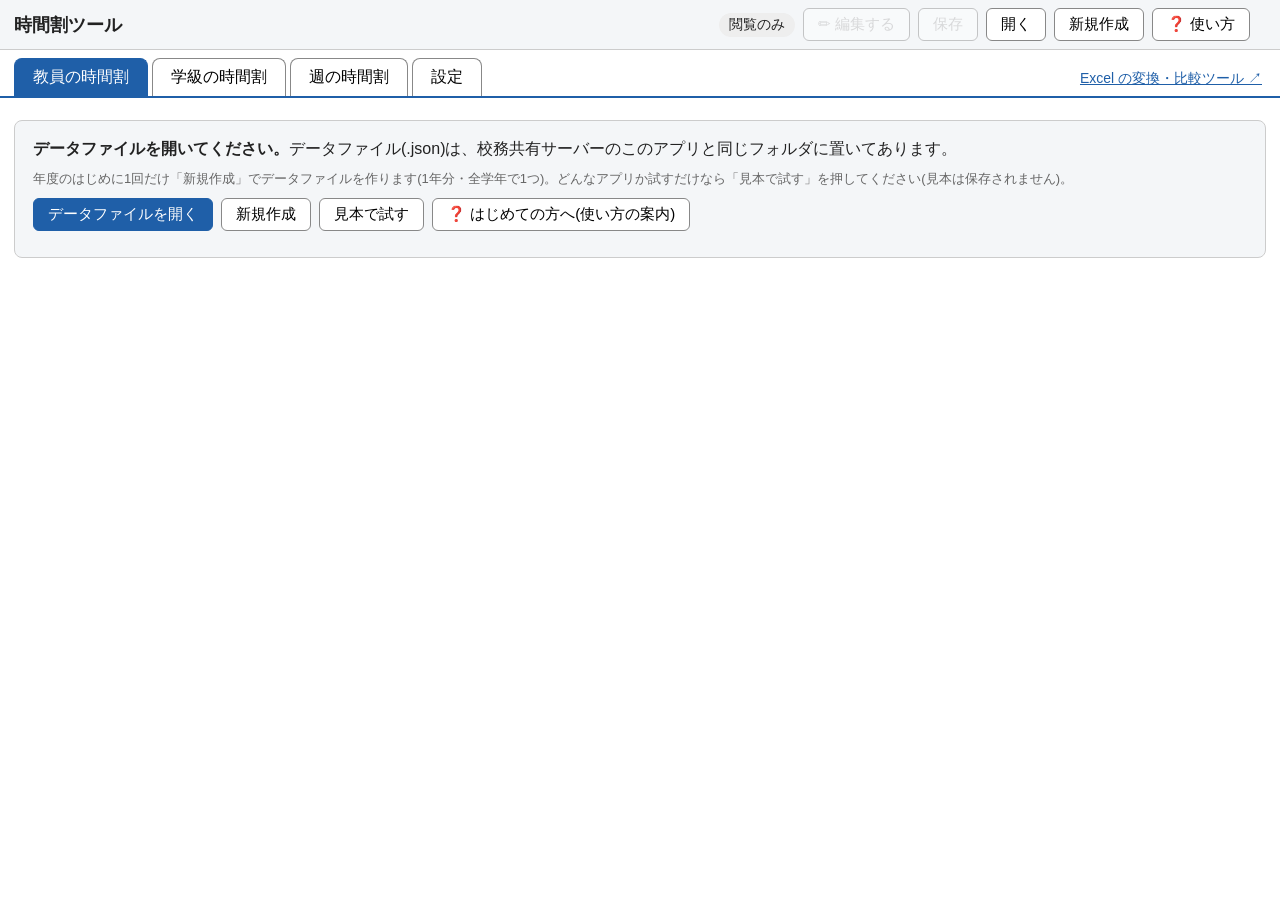
==== index.html @ bf5077c9 "週の時間割で、この週だけ時間割を変えられるようにした(出張などの入れ替え・変更の一覧・元に戻す・先生の重なりの確認・見本・画面ガイド) Co-Authored-By: Claude Opus 5.5 " ====
<!DOCTYPE html>
<html lang="ja">
<head>
<meta charset="UTF-8">
<meta name="viewport" content="width=device-width, initial-scale=1">
<title>時間割ツール</title>
<!--
  時間割(基本時間割の入力・学級の時間割の自動作成。これから週ごとの時間割・時数の管理を足していく)
  - このフォルダ(index.html・css・js)をまとめて置き、index.html をダブルクリックで開けば動く。外部ライブラリは使っていない。
  - Chrome / Edge 専用(データファイルへの直接保存に File System Access API を使うため)。
  - 作りの説明は HANDOFF.md、使い方は README.md を参照。
  - 以前からある変換ツールは timetable_converter.html(別のページ。上の帯のリンクから開ける)。
-->
<link rel="stylesheet" href="css/app.css">
</head>
<body>

<header class="top">
  <h1>時間割ツール</h1>
  <span id="schoolTitle"></span>
  <span class="spacer"></span>
  <span id="lockWarning" hidden></span>
  <span id="editBadge" class="edit-badge">閲覧のみ</span>
  <button id="btnEdit">✏ 編集する</button>
  <button id="btnReload" title="ほかの先生が保存した最新の内容を読み直します">↻ 最新にする</button>
  <button id="btnSave" disabled>保存</button>
  <button id="btnOpen">開く</button>
  <button id="btnNew">新規作成</button>
  <button id="btnHelp">❓ 使い方</button>
  <span id="status"></span>
  <span id="fileName"></span>
</header>

<nav class="tabs">
  <button data-tab="teacher">教員の時間割</button>
  <button data-tab="classes">学級の時間割</button>
  <button data-tab="week">週の時間割</button>
  <button data-tab="settings">設定</button>
  <a class="tab-link" href="timetable_converter.html" target="_blank" title="時間割の Excel を学級ごとの形に変える・2つの時間割を比べる道具(別のページで開きます)">Excel の変換・比較ツール ↗</a>
</nav>

<main>
  <div id="startBanner" class="banner" hidden>
    <p><b>データファイルを開いてください。</b>データファイル(.json)は、校務共有サーバーのこのアプリと同じフォルダに置いてあります。</p>
    <p class="hint">年度のはじめに1回だけ「新規作成」でデータファイルを作ります(1年分・全学年で1つ)。どんなアプリか試すだけなら「見本で試す」を押してください(見本は保存されません)。</p>
    <div class="line">
      <button class="primary" id="bnOpen">データファイルを開く</button>
      <button id="bnNew">新規作成</button>
      <button id="bnSample">見本で試す</button>
      <button id="bnGuide">❓ はじめての方へ(使い方の案内)</button>
    </div>
    <div id="bnLast" style="margin-top:12px" hidden></div>
  </div>
  <!-- 各タブの中身は js で組み立てる -->
  <section id="tab-teacher" hidden></section>
  <section id="tab-classes" hidden></section>
  <section id="tab-week" hidden></section>
  <section id="tab-settings" hidden></section>
</main>

<!-- 入力の候補 -->
<datalist id="cellList"></datalist>
<datalist id="subjectList"></datalist>
<datalist id="changeList"></datalist>

<!-- ===== 「編集する」の画面 ===== -->
<div class="overlay" id="editOverlay">
  <div class="modal" style="width:440px">
    <h2>編集を始めます</h2>
    <div class="row"><span class="k">お名前</span><span class="v"><input type="text" id="eName"><div class="hint">ほかの先生に「○○先生が編集中」と表示されます。</div></span></div>
    <div class="row" id="ePwRow"><span class="k">パスワード</span><span class="v"><input type="password" id="ePw"></span></div>
    <div class="err" id="eErr"></div>
    <div class="foot"><span class="spacer"></span><button id="eCancel">やめる</button><button class="primary" id="eOk">編集を始める</button></div>
  </div>
</div>

<!-- ===== 新規作成の画面 ===== -->
<div class="overlay" id="newOverlay">
  <div class="modal" style="width:480px">
    <h2>新しいデータファイルを作る</h2>
    <div class="row"><span class="k">年度</span><span class="v"><input type="number" id="nYear" style="width:100px"> 年度</span></div>
    <div class="row"><span class="k">学校名</span><span class="v"><input type="text" id="nSchool" placeholder="例：〇〇中学校"></span></div>
    <div class="hint">「作る」を押すと、保存する場所を聞かれます。校務共有サーバーの、このアプリと同じフォルダを選んでください。<b>先生の名前が入るので、インターネットやクラウドのフォルダには保存しないでください。</b></div>
    <div class="err" id="nErr"></div>
    <div class="foot"><span class="spacer"></span><button id="nCancel">やめる</button><button class="primary" id="nOk">作る</button></div>
  </div>
</div>

<!-- ===== 画面ガイド ===== -->
<div id="guide" hidden>
  <div id="gDim"></div>
  <div id="gBox"></div>
  <div id="gBubble">
    <b id="gTitle"></b>
    <p id="gText"></p>
    <div class="line"><button id="gClose">案内を閉じる</button><span class="spacer"></span><button id="gPrev">戻る</button><button class="primary" id="gNext">次へ</button></div>
  </div>
</div>

<script src="js/config.js"></script>
<script src="js/core.js"></script>
<script src="js/model.js"></script>
<script src="js/grid.js"></script>
<script src="js/xlsx.js"></script>
<script src="js/io.js"></script>
<script src="js/base.js"></script>
<script src="js/events.js"></script>
<script src="js/week.js"></script>
<script src="js/settings.js"></script>
<script src="js/sample.js"></script>
<script src="js/guide.js"></script>
<script src="js/main.js"></script>
</body>
</html>
---- css/app.css ----
/* 画面の見た目(色・部品の形は ../exam-manager(定期テスト)にそろえている) */
:root{
  --ink:#222; --sub:#666; --line:#ccc; --line-strong:#888;
  --bg:#fff; --bg-soft:#f4f6f8; --accent:#1f5fa8; --accent-soft:#e3edf8;
  --warn:#c0392b; --warn-soft:#fdecea; --caution-soft:#fff3c4; --ok:#2e7d32;
}
*{ box-sizing:border-box; }
body{ margin:0; font-family:"Yu Gothic UI","Meiryo",sans-serif; font-size:16px; color:var(--ink); background:var(--bg); }
button{ font:inherit; font-size:15px; padding:6px 14px; border:1px solid var(--line-strong); background:#fff; border-radius:6px; cursor:pointer; }
button:hover:not(:disabled){ background:var(--bg-soft); }
button:disabled{ opacity:.45; cursor:default; }
button.primary{ background:var(--accent); color:#fff; border-color:var(--accent); }
button.primary:hover:not(:disabled){ background:#174b86; }
button.danger{ color:var(--warn); border-color:var(--warn); }
button.small{ font-size:13px; padding:2px 8px; }
input,select,textarea{ font:inherit; font-size:15px; padding:4px 6px; border:1px solid var(--line-strong); border-radius:5px; }
input:disabled,select:disabled,textarea:disabled{ background:#f3f3f3; color:#333; }
label{ cursor:pointer; }
[hidden]{ display:none !important; }
.hint{ font-size:13px; color:var(--sub); }
.spacer{ flex:1; }
.line{ display:flex; flex-wrap:wrap; align-items:center; gap:8px; margin:8px 0; }
.chip{ display:inline-flex; align-items:center; gap:6px; padding:3px 10px; border:1px solid var(--line); border-radius:14px; background:#fafafa; margin:2px; font-size:14px; }
.sep-v{ width:1px; height:24px; background:var(--line); margin:0 4px; }

/* ===== 上の帯 ===== */
header.top{ display:flex; flex-wrap:wrap; align-items:center; gap:8px; padding:8px 14px; background:var(--bg-soft); border-bottom:1px solid var(--line); }
header.top h1{ font-size:18px; margin:0 8px 0 0; }
#schoolTitle{ font-weight:bold; font-size:16px; }
#status{ font-size:13px; color:var(--sub); }
#status.dirty{ color:var(--warn); }
#status.saved{ color:var(--ok); }
.edit-badge{ font-size:14px; padding:3px 10px; border-radius:12px; background:#eee; }
.edit-badge.on{ background:var(--caution-soft); border:1px solid #d9b100; }
#lockWarning{ font-size:14px; color:var(--warn); font-weight:bold; }
#fileName{ font-size:13px; color:var(--sub); }

nav.tabs{ display:flex; flex-wrap:wrap; align-items:flex-end; gap:4px; padding:8px 14px 0; border-bottom:2px solid var(--accent); }
nav.tabs button{ border-radius:8px 8px 0 0; border-bottom:none; padding:8px 18px; font-size:16px; }
nav.tabs button.active{ background:var(--accent); color:#fff; border-color:var(--accent); }
nav.tabs .tab-link{ margin-left:auto; padding:8px 4px; font-size:14px; color:var(--accent); }
main{ padding:12px 14px 40px; }
main section h2{ font-size:17px; margin:0; }
main section h3{ font-size:16px; margin:22px 0 6px; }
.toolbar{ display:flex; flex-wrap:wrap; align-items:center; gap:8px 12px; margin-bottom:10px; }
.seg{ display:inline-flex; }
.seg button{ border-radius:0; margin-left:-1px; }
.seg button:first-child{ border-radius:6px 0 0 6px; }
.seg button:last-child{ border-radius:0 6px 6px 0; }
.seg button.active{ background:var(--accent); color:#fff; border-color:var(--accent); }
.banner{ padding:18px; border:1px solid var(--line); border-radius:8px; background:var(--bg-soft); margin:10px 0; }
.banner p{ margin:0 0 10px; }
.scroll-x{ overflow-x:auto; max-width:100%; }
.warn-box{ border:1px solid var(--warn); background:var(--warn-soft); border-radius:8px; padding:8px 14px; margin:0 0 12px; font-size:14px; max-height:160px; overflow:auto; }
.warn-box ul{ margin:4px 0 0; padding-left:20px; }
.warn-box li.err{ font-weight:bold; }
.ok-box{ border:1px solid var(--ok); color:var(--ok); background:#eef7ee; border-radius:8px; padding:6px 14px; margin:0 0 12px; font-size:14px; }
details.howto{ margin:0 0 10px; font-size:14px; }
details.howto summary{ cursor:pointer; color:var(--accent); }
details.howto ul{ margin:6px 0; padding-left:22px; }
.legend{ display:inline-flex; gap:6px; font-size:13px; }
.legend .lg{ padding:1px 8px; border:1px solid var(--line); }
.load-list{ display:flex; flex-wrap:wrap; gap:2px; }

/* ===== ふつうの表 ===== */
table.grid{ border-collapse:collapse; background:#fff; }
table.grid th, table.grid td{ border:1px solid var(--line); padding:4px 8px; vertical-align:middle; }
table.grid thead th{ background:#eef2f6; font-weight:bold; white-space:nowrap; text-align:center; }
table.grid th.l{ text-align:left; background:#f7f7f7; white-space:nowrap; }
table.grid td.c{ text-align:center; min-width:2.6em; }
table.counts td, table.counts th{ font-size:14px; padding:3px 6px; }

/* ===== Excel のような表(grid.js) ===== */
.g-scroll{ position:relative; overflow:auto; max-height:70vh; border:1px solid #c9d0d3; background:#fff; user-select:none; }
table.g-table{ border-collapse:separate; border-spacing:0; font-size:14px; table-layout:fixed; }
.g-table th, .g-table td{ border-right:1px solid #e1e5e7; border-bottom:1px solid #e1e5e7; height:28px; box-sizing:border-box; }
.g-table thead th{ position:sticky; top:0; background:#f3f5f6; z-index:3; font-weight:bold; text-align:center; padding:0 2px; height:26px; }
.g-table thead tr.g-head2 th{ top:26px; font-weight:normal; color:#555; }
.g-table thead th.g-sticky{ z-index:5; }
.g-table .g-sticky{ position:sticky; background:#f8f9fa; z-index:2; }
.g-table .g-sticky-last{ border-right:2px solid #9aa5aa; }
.g-table .g-first{ border-left:2px solid #9aa5aa; }
.g-table td.g-cell{ padding:0 4px; white-space:nowrap; overflow:hidden; text-overflow:ellipsis; cursor:cell; text-align:center; }
.g-table td.g-sticky{ text-align:left; }
.g-table td.g-new{ background:#fbfbfb; }
.g-table td.g-ro{ color:#666; background:#f6f6f6; }
.g-table td.g-rowhead{ font-weight:bold; }
.g-table td.k-hr{ color:#1f5fa8; font-weight:bold; }
.g-table td.k-duty{ color:#888; font-size:12px; }
.g-err, .g-table td.g-err{ background:#ffd9a8; }
.g-warn, .g-table td.g-warn{ background:#fff3c4; }
.c-empty, .g-table td.c-empty{ background:#e6e6e6; }
.c-merged, .g-table td.c-merged{ box-shadow:inset 0 -3px 0 #9ab6d8; }
.g-focused .g-table td.g-sel{ background-color:#d6e6f5; }
.g-focused .g-table td.g-active{ outline:2px solid var(--accent); outline-offset:-2px; }
.g-editor{ position:absolute; left:0; top:0; box-sizing:border-box; border:2px solid var(--accent); font:inherit; font-size:14px; padding:0 3px; margin:0; opacity:0; z-index:6; background:#fff; outline:none; caret-color:transparent; pointer-events:none; border-radius:0; }
.g-editor.editing{ opacity:1; caret-color:auto; pointer-events:auto; }

/* ===== 設定 ===== */
.settings{ max-width:980px; }
.settings > section{ border:1px solid var(--line); border-radius:8px; padding:12px 16px; margin-bottom:14px; }
.settings h2{ margin-bottom:8px !important; }
.settings .row{ display:flex; align-items:center; gap:10px; margin:8px 0; flex-wrap:wrap; }
.settings .row > .k{ width:110px; flex-shrink:0; }
.day-in{ margin-right:10px; }

/* ===== 入力画面(ダイアログ) ===== */
.overlay{ position:fixed; inset:0; background:rgba(0,0,0,.35); display:none; align-items:flex-start; justify-content:center; z-index:50; overflow:auto; padding:30px 10px; }
.overlay.show{ display:flex; }
.modal{ background:#fff; border-radius:10px; width:640px; max-width:100%; padding:18px 22px; box-shadow:0 8px 30px rgba(0,0,0,.25); }
.modal h2{ font-size:18px; margin:0 0 12px; }
.modal .row{ display:flex; gap:10px; margin:10px 0; align-items:flex-start; }
.modal .row > .k{ width:100px; flex-shrink:0; padding-top:6px; }
.modal .row > .v{ flex:1; }
.modal input[type=text], .modal input[type=password]{ width:100%; }
.modal .foot{ display:flex; gap:10px; margin-top:16px; align-items:center; }
.modal .err{ color:var(--warn); font-size:14px; margin-top:6px; }

/* ===== 画面ガイド ===== */
#guide{ position:fixed; inset:0; z-index:60; }
#gDim{ position:fixed; inset:0; background:rgba(0,0,0,.35); }
#gBox{ position:fixed; border:3px solid #f0a000; border-radius:8px; pointer-events:none; }
#gBubble{ position:fixed; background:#fff; border-radius:10px; padding:14px 18px; box-shadow:0 8px 30px rgba(0,0,0,.3); max-width:calc(100vw - 20px); }
#gBubble p{ margin:8px 0; line-height:1.6; }

/* ===== 週の時間割 ===== */
.g-table td.w-off, .w-off{ background:#e6e6e6; color:#777; font-size:12px; }
.g-table td.w-moved, .w-moved{ background:#e3edf8; }
.g-table td.w-event, .w-event{ background:#e8f5e9; color:#2e7d32; }
.g-table td.w-none{ color:#999; font-size:12px; }
.g-table td.w-guess, .w-guess{ background-image:repeating-linear-gradient(135deg, transparent 0 6px, #eceff3 6px 8px); }
ul.week-events{ margin:0 0 10px; padding:6px 14px 6px 28px; background:var(--bg-soft); border-radius:8px; font-size:14px; }
.info-box{ border:1px solid var(--line-strong); background:var(--bg-soft); border-radius:8px; padding:6px 14px; margin:0 0 12px; font-size:14px; }
.info-box ul{ margin:0; padding-left:20px; }
.g-table td.w-changed, .w-changed{ box-shadow:inset 0 0 0 2px #d9822b; font-weight:bold; }
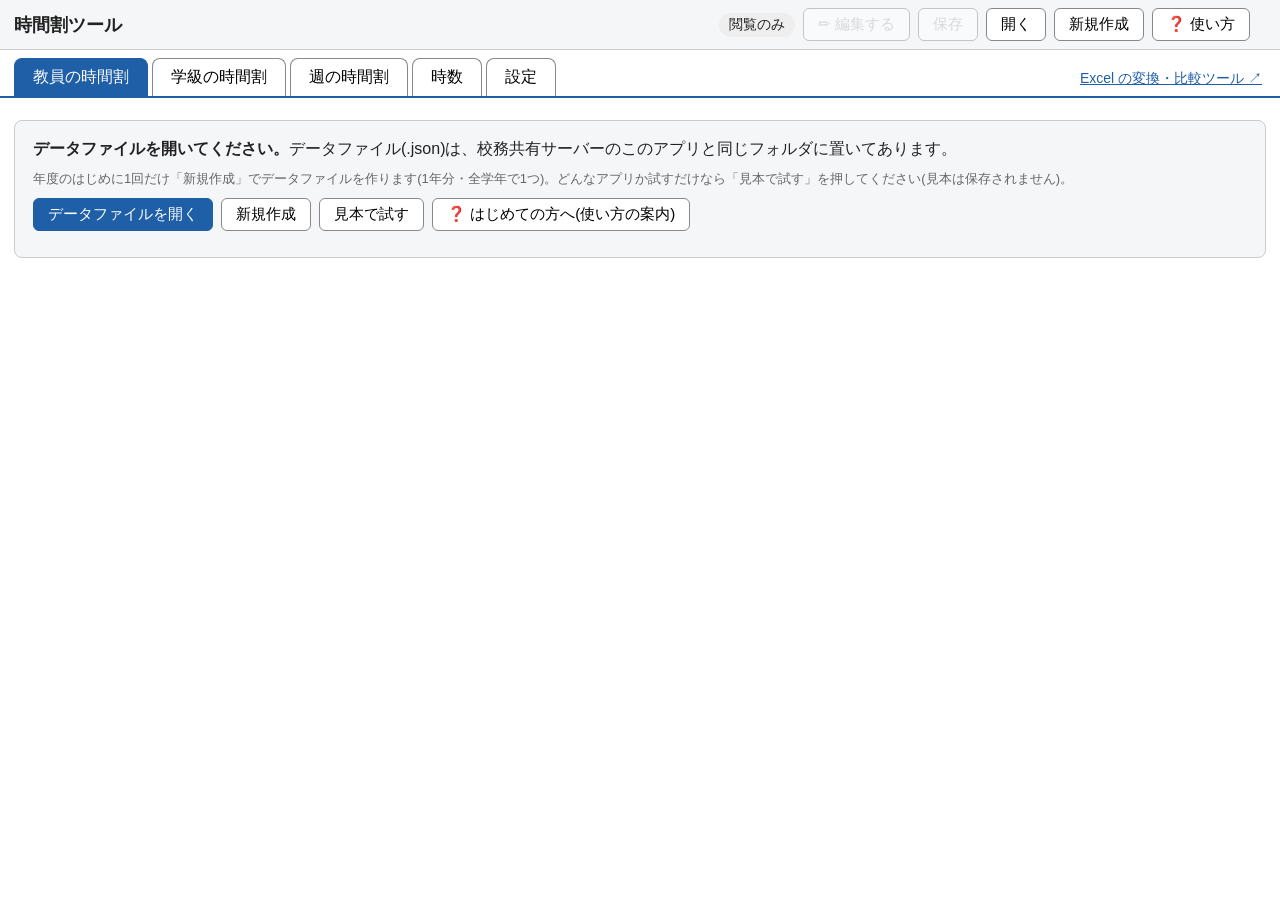
==== commit 828abf26: "時数の画面を追加(実績と予測を数えて必要時数と比べる)。①〜⑥が空欄の登校日は授業なし、基本時間割にない時間は空けて警告にした Co-Authored-By: Claude Opus 5.5 <nor" ====
--- a/index.html
+++ b/index.html
@@ -35,6 +35,7 @@
   <button data-tab="teacher">教員の時間割</button>
   <button data-tab="classes">学級の時間割</button>
   <button data-tab="week">週の時間割</button>
+  <button data-tab="hours">時数</button>
   <button data-tab="settings">設定</button>
   <a class="tab-link" href="timetable_converter.html" target="_blank" title="時間割の Excel を学級ごとの形に変える・2つの時間割を比べる道具(別のページで開きます)">Excel の変換・比較ツール ↗</a>
 </nav>
@@ -55,6 +56,7 @@
   <section id="tab-teacher" hidden></section>
   <section id="tab-classes" hidden></section>
   <section id="tab-week" hidden></section>
+  <section id="tab-hours" hidden></section>
   <section id="tab-settings" hidden></section>
 </main>
 
@@ -106,6 +108,7 @@
 <script src="js/base.js"></script>
 <script src="js/events.js"></script>
 <script src="js/week.js"></script>
+<script src="js/hours.js"></script>
 <script src="js/settings.js"></script>
 <script src="js/sample.js"></script>
 <script src="js/guide.js"></script>
--- a/css/app.css
+++ b/css/app.css
@@ -133,3 +133,11 @@
 .info-box{ border:1px solid var(--line-strong); background:var(--bg-soft); border-radius:8px; padding:6px 14px; margin:0 0 12px; font-size:14px; }
 .info-box ul{ margin:0; padding-left:20px; }
 .g-table td.w-changed, .w-changed{ box-shadow:inset 0 0 0 2px #d9822b; font-weight:bold; }
+
+/* ===== 時数 ===== */
+table.hours td.c{ min-width:3.4em; }
+table.hours td.h-short, .h-short{ background:var(--warn-soft); color:var(--warn); font-weight:bold; }
+table.hours td.h-ok, .h-ok{ background:#eef7ee; }
+table.hours .h-diff{ display:block; font-size:11px; font-weight:normal; }
+table.hours tr.h-req th, table.hours tr.h-req td{ background:#eef2f6; color:#555; font-size:13px; }
+table.hours .h-extra{ color:var(--sub); }
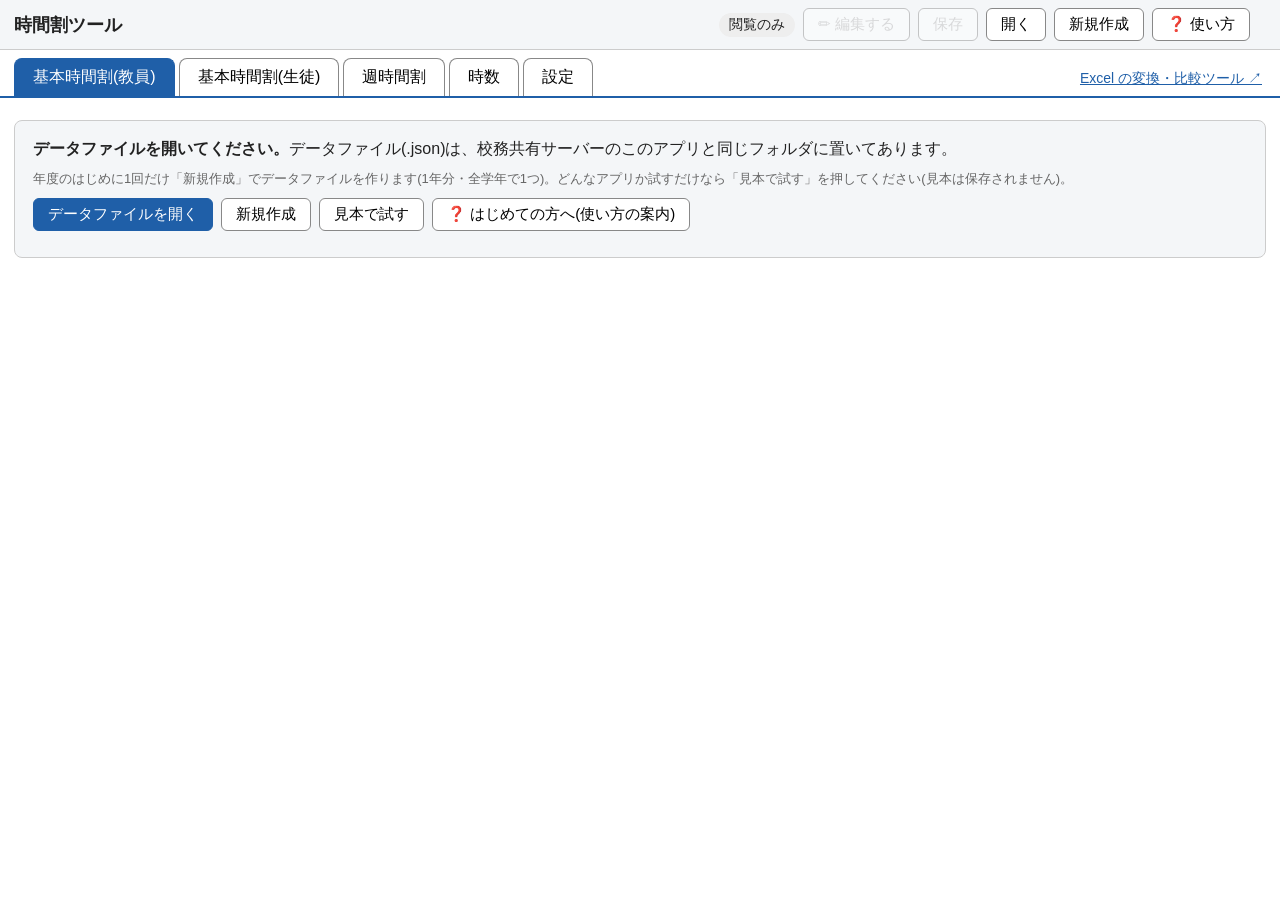
==== commit d6d386a5: "画面の名前を分かりやすくした(基本時間割(教員)・基本時間割(生徒)・週時間割・時数・設定) Co-Authored-By: Claude Opus 5.5 <noreply@anthropic.co" ====
--- a/index.html
+++ b/index.html
@@ -5,7 +5,7 @@
 <meta name="viewport" content="width=device-width, initial-scale=1">
 <title>時間割ツール</title>
 <!--
-  時間割(基本時間割の入力・学級の時間割の自動作成。これから週ごとの時間割・時数の管理を足していく)
+  時間割(基本時間割の入力・学級の時間割の自動作成・行事予定とつないだ週時間割・時数の実績と予測)
   - このフォルダ(index.html・css・js)をまとめて置き、index.html をダブルクリックで開けば動く。外部ライブラリは使っていない。
   - Chrome / Edge 専用(データファイルへの直接保存に File System Access API を使うため)。
   - 作りの説明は HANDOFF.md、使い方は README.md を参照。
@@ -32,9 +32,9 @@
 </header>
 
 <nav class="tabs">
-  <button data-tab="teacher">教員の時間割</button>
-  <button data-tab="classes">学級の時間割</button>
-  <button data-tab="week">週の時間割</button>
+  <button data-tab="teacher">基本時間割(教員)</button>
+  <button data-tab="classes">基本時間割(生徒)</button>
+  <button data-tab="week">週時間割</button>
   <button data-tab="hours">時数</button>
   <button data-tab="settings">設定</button>
   <a class="tab-link" href="timetable_converter.html" target="_blank" title="時間割の Excel を学級ごとの形に変える・2つの時間割を比べる道具(別のページで開きます)">Excel の変換・比較ツール ↗</a>
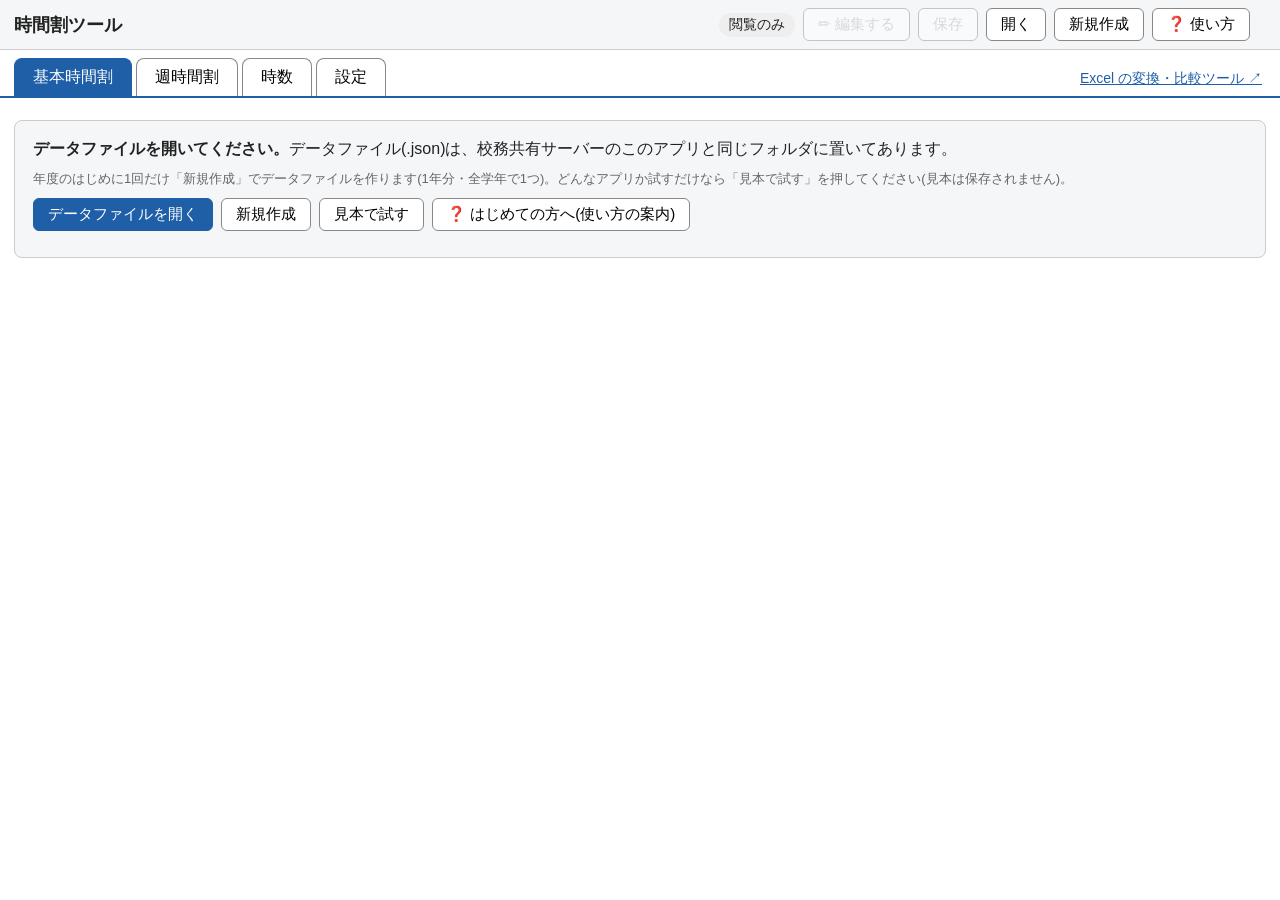
==== commit 8f9ebfba: "基本時間割のタブを1つにまとめ、中で「教員」「生徒」を切り替える形にした Co-Authored-By: Claude Opus 5.5 <noreply@anthropic.com>" ====
--- a/index.html
+++ b/index.html
@@ -32,8 +32,7 @@
 </header>
 
 <nav class="tabs">
-  <button data-tab="teacher">基本時間割(教員)</button>
-  <button data-tab="classes">基本時間割(生徒)</button>
+  <button data-tab="base">基本時間割</button>
   <button data-tab="week">週時間割</button>
   <button data-tab="hours">時数</button>
   <button data-tab="settings">設定</button>
@@ -53,8 +52,12 @@
     <div id="bnLast" style="margin-top:12px" hidden></div>
   </div>
   <!-- 各タブの中身は js で組み立てる -->
-  <section id="tab-teacher" hidden></section>
-  <section id="tab-classes" hidden></section>
+  <section id="tab-base" hidden>
+    <!-- 「教員」「生徒」の切り替えボタンと、それぞれの中身(js/base.js) -->
+    <div class="toolbar"><h2>基本時間割</h2><span class="seg" id="baseSeg"><button data-m="teacher">教員</button><button data-m="class">生徒</button></span></div>
+    <div id="tab-teacher" hidden></div>
+    <div id="tab-classes" hidden></div>
+  </section>
   <section id="tab-week" hidden></section>
   <section id="tab-hours" hidden></section>
   <section id="tab-settings" hidden></section>
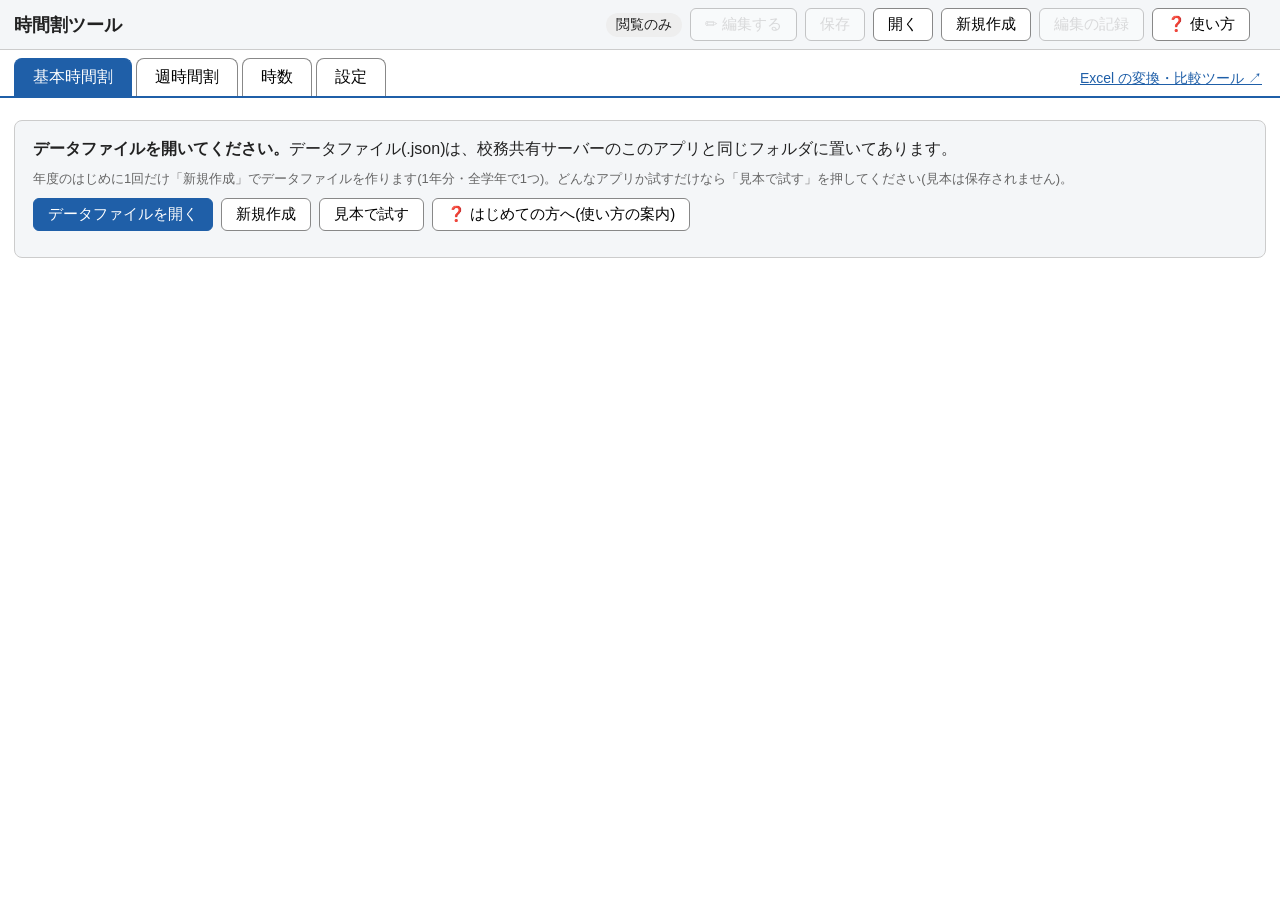
==== commit 0ea13923: "「編集の記録」ボタンと一覧を追加(見本の架空の記録・画面ガイド・README)、ZIP 用の .gitattributes を追加 Co-Authored-By: Claude Opus 5.5 <n" ====
--- a/index.html
+++ b/index.html
@@ -26,6 +26,7 @@
   <button id="btnSave" disabled>保存</button>
   <button id="btnOpen">開く</button>
   <button id="btnNew">新規作成</button>
+  <button id="btnLog" title="誰が・いつ編集したかの一覧を見ます">編集の記録</button>
   <button id="btnHelp">❓ 使い方</button>
   <span id="status"></span>
   <span id="fileName"></span>
@@ -79,6 +80,16 @@
   </div>
 </div>
 
+<!-- ===== 「編集の記録」の画面(誰が・いつ編集したか。何を変えたかは記録しない) ===== -->
+<div class="overlay" id="logOverlay">
+  <div class="modal" style="width:520px">
+    <h2>編集の記録</h2>
+    <div class="hint">誰が・いつ編集したかの記録です(新しい順。何を変えたかは記録していません)。「〜」のあとは、最後に保存した時刻です。</div>
+    <div id="logList" style="max-height:60vh;overflow:auto;margin-top:8px"></div>
+    <div class="foot"><span class="spacer"></span><button class="primary" id="logClose">閉じる</button></div>
+  </div>
+</div>
+
 <!-- ===== 新規作成の画面 ===== -->
 <div class="overlay" id="newOverlay">
   <div class="modal" style="width:480px">
--- a/css/app.css
+++ b/css/app.css
@@ -141,3 +141,5 @@
 table.hours .h-diff{ display:block; font-size:11px; font-weight:normal; }
 table.hours tr.h-req th, table.hours tr.h-req td{ background:#eef2f6; color:#555; font-size:13px; }
 table.hours .h-extra{ color:var(--sub); }
+.g-table td.w-flex, .w-flex{ background:#f3e8fb; }
+.g-table td.w-flex.w-moved{ background:#e9dcf7; }
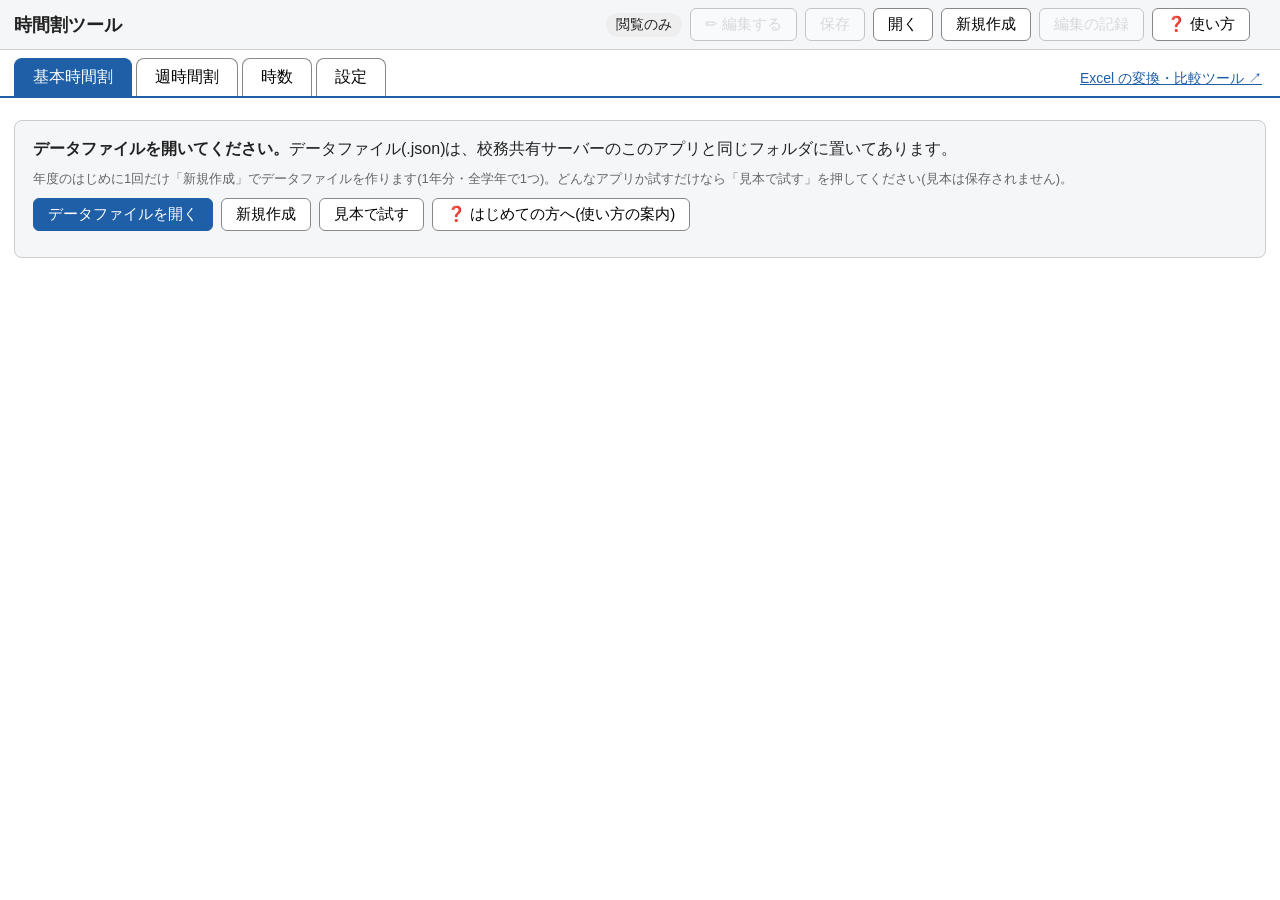
==== commit f61cfc70: "編集のパスワードをなくした(名前を入れるだけで編集を始められる。古いファイルのパスワードは読み込むときに無視) Co-Authored-By: Claude Opus 5.5 <noreply@ant" ====
--- a/index.html
+++ b/index.html
@@ -74,7 +74,6 @@
   <div class="modal" style="width:440px">
     <h2>編集を始めます</h2>
     <div class="row"><span class="k">お名前</span><span class="v"><input type="text" id="eName"><div class="hint">ほかの先生に「○○先生が編集中」と表示されます。</div></span></div>
-    <div class="row" id="ePwRow"><span class="k">パスワード</span><span class="v"><input type="password" id="ePw"></span></div>
     <div class="err" id="eErr"></div>
     <div class="foot"><span class="spacer"></span><button id="eCancel">やめる</button><button class="primary" id="eOk">編集を始める</button></div>
   </div>
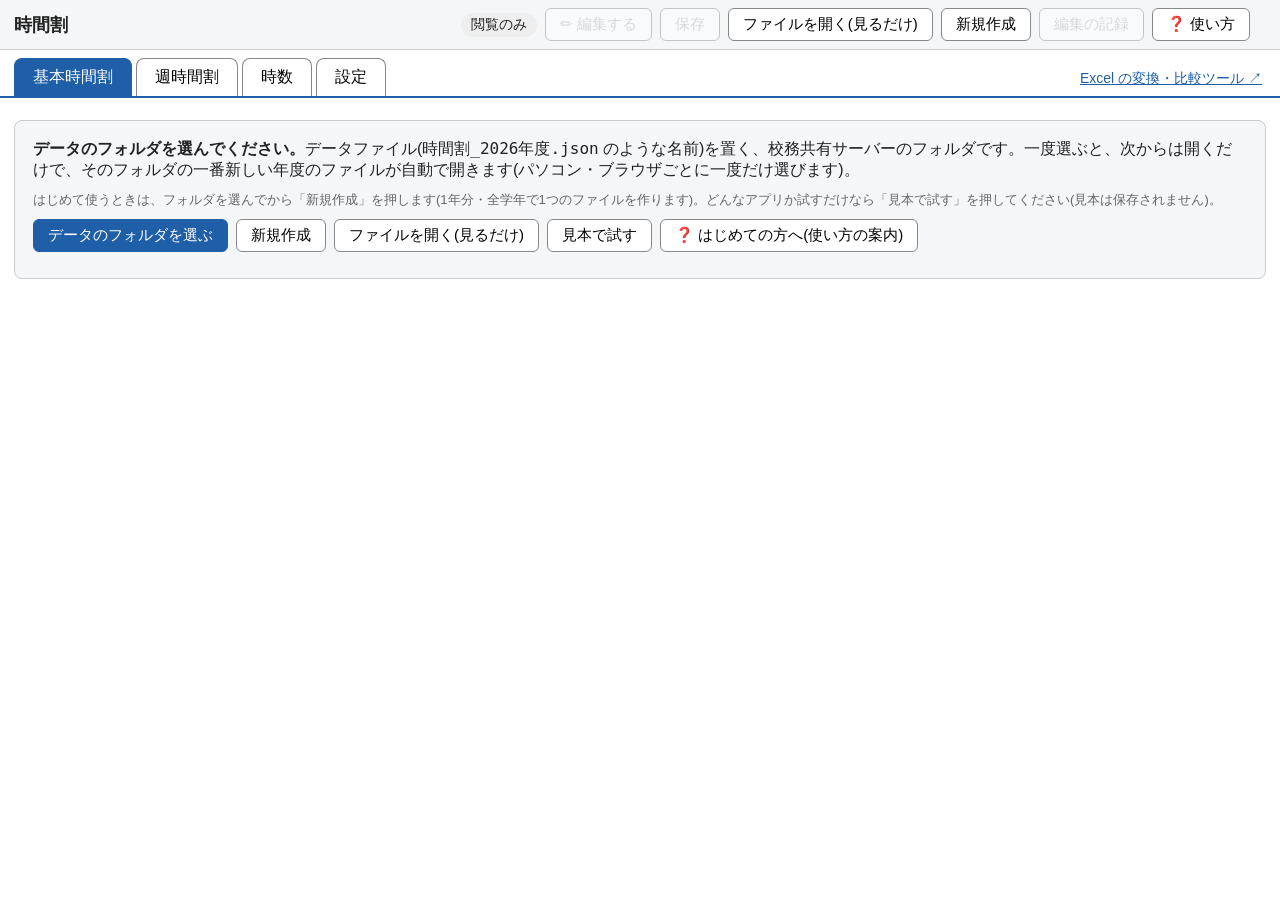
==== commit 5b8cbea7: "アプリ名を「時間割」に。データのフォルダから年度ごとのファイルを自動で開く・自動バックアップ・見るだけで開く・この内容に戻す・新年度のファイル作成・行事予定をフォルダから読む(共通ルール) Co-Au" ====
--- a/index.html
+++ b/index.html
@@ -3,7 +3,7 @@
 <head>
 <meta charset="UTF-8">
 <meta name="viewport" content="width=device-width, initial-scale=1">
-<title>時間割ツール</title>
+<title>時間割</title>
 <!--
   時間割(基本時間割の入力・学級の時間割の自動作成・行事予定とつないだ週時間割・時数の実績と予測)
   - このフォルダ(index.html・css・js)をまとめて置き、index.html をダブルクリックで開けば動く。外部ライブラリは使っていない。
@@ -16,7 +16,7 @@
 <body>
 
 <header class="top">
-  <h1>時間割ツール</h1>
+  <h1>時間割</h1>
   <span id="schoolTitle"></span>
   <span class="spacer"></span>
   <span id="lockWarning" hidden></span>
@@ -24,13 +24,15 @@
   <button id="btnEdit">✏ 編集する</button>
   <button id="btnReload" title="ほかの先生が保存した最新の内容を読み直します">↻ 最新にする</button>
   <button id="btnSave" disabled>保存</button>
-  <button id="btnOpen">開く</button>
+  <button id="btnOpen" title="バックアップや古い年度のファイルを、見るだけで開きます">ファイルを開く(見るだけ)</button>
   <button id="btnNew">新規作成</button>
   <button id="btnLog" title="誰が・いつ編集したかの一覧を見ます">編集の記録</button>
   <button id="btnHelp">❓ 使い方</button>
   <span id="status"></span>
   <span id="fileName"></span>
 </header>
+<!-- 見るだけで開いているとき・新しい年度のファイルを作るときの案内(js/folder.js の renderFolderNotice) -->
+<div id="folderNotice" class="folder-notice" hidden></div>
 
 <nav class="tabs">
   <button data-tab="base">基本時間割</button>
@@ -42,11 +44,12 @@
 
 <main>
   <div id="startBanner" class="banner" hidden>
-    <p><b>データファイルを開いてください。</b>データファイル(.json)は、校務共有サーバーのこのアプリと同じフォルダに置いてあります。</p>
-    <p class="hint">年度のはじめに1回だけ「新規作成」でデータファイルを作ります(1年分・全学年で1つ)。どんなアプリか試すだけなら「見本で試す」を押してください(見本は保存されません)。</p>
+    <p><b>データのフォルダを選んでください。</b>データファイル(<code>時間割_2026年度.json</code> のような名前)を置く、校務共有サーバーのフォルダです。一度選ぶと、次からは開くだけで、そのフォルダの一番新しい年度のファイルが自動で開きます(パソコン・ブラウザごとに一度だけ選びます)。</p>
+    <p class="hint">はじめて使うときは、フォルダを選んでから「新規作成」を押します(1年分・全学年で1つのファイルを作ります)。どんなアプリか試すだけなら「見本で試す」を押してください(見本は保存されません)。</p>
     <div class="line">
-      <button class="primary" id="bnOpen">データファイルを開く</button>
+      <button class="primary" id="bnFolder">データのフォルダを選ぶ</button>
       <button id="bnNew">新規作成</button>
+      <button id="bnOpen">ファイルを開く(見るだけ)</button>
       <button id="bnSample">見本で試す</button>
       <button id="bnGuide">❓ はじめての方へ(使い方の案内)</button>
     </div>
@@ -95,7 +98,7 @@
     <h2>新しいデータファイルを作る</h2>
     <div class="row"><span class="k">年度</span><span class="v"><input type="number" id="nYear" style="width:100px"> 年度</span></div>
     <div class="row"><span class="k">学校名</span><span class="v"><input type="text" id="nSchool" placeholder="例：〇〇中学校"></span></div>
-    <div class="hint">「作る」を押すと、保存する場所を聞かれます。校務共有サーバーの、このアプリと同じフォルダを選んでください。<b>先生の名前が入るので、インターネットやクラウドのフォルダには保存しないでください。</b></div>
+    <div class="hint">「作る」を押すと、データのフォルダに「時間割_(年度)年度.json」という名前のファイルを作ります。<b>先生の名前が入るので、インターネットやクラウドのフォルダには保存しないでください。</b></div>
     <div class="err" id="nErr"></div>
     <div class="foot"><span class="spacer"></span><button id="nCancel">やめる</button><button class="primary" id="nOk">作る</button></div>
   </div>
@@ -114,6 +117,7 @@
 
 <script src="js/config.js"></script>
 <script src="js/core.js"></script>
+<script src="js/folder.js"></script>
 <script src="js/model.js"></script>
 <script src="js/grid.js"></script>
 <script src="js/xlsx.js"></script>
--- a/css/app.css
+++ b/css/app.css
@@ -50,7 +50,19 @@
 .seg button.active{ background:var(--accent); color:#fff; border-color:var(--accent); }
 .banner{ padding:18px; border:1px solid var(--line); border-radius:8px; background:var(--bg-soft); margin:10px 0; }
 .banner p{ margin:0 0 10px; }
-.scroll-x{ overflow-x:auto; max-width:100%; }
+/* 横に長いふつうの表は、枠の中で縦にも横にもスクロールさせ、見出しの行と左の列を固定する(共通ルール。sticky は一番近いスクロールする枠を基準に効くため、枠に高さを付ける) */
+.scroll-x{ overflow:auto; max-width:100%; max-height:calc(100vh - 170px); }
+.scroll-x table.grid{ border-collapse:separate; border-spacing:0; }
+.scroll-x table.grid th, .scroll-x table.grid td{ border-width:0 1px 1px 0; }
+.scroll-x table.grid tbody tr > :first-child, .scroll-x table.grid thead tr:first-child > :first-child{ border-left-width:1px; }
+.scroll-x table.grid thead tr:first-child th{ border-top-width:1px; }
+.scroll-x table.grid thead th{ position:sticky; top:0; z-index:2; height:28px; box-sizing:border-box; }
+.scroll-x table.grid thead tr:nth-child(2) th{ top:28px; }
+.scroll-x table.grid tbody tr > :first-child{ position:sticky; left:0; z-index:1; background:#f7f7f7; }
+.scroll-x table.grid thead tr:first-child > :first-child{ position:sticky; left:0; z-index:3; background:#eef2f6; }
+/* 表の上の横スクロールバー(js/core.js の attachTopScrolls。下のスクロールバーと連動する) */
+.top-scroll{ overflow-x:auto; overflow-y:hidden; max-width:100%; height:16px; }
+.top-scroll > div{ height:1px; }
 .warn-box{ border:1px solid var(--warn); background:var(--warn-soft); border-radius:8px; padding:8px 14px; margin:0 0 12px; font-size:14px; max-height:160px; overflow:auto; }
 .warn-box ul{ margin:4px 0 0; padding-left:20px; }
 .warn-box li.err{ font-weight:bold; }
@@ -143,3 +155,15 @@
 table.hours .h-extra{ color:var(--sub); }
 .g-table td.w-flex, .w-flex{ background:#f3e8fb; }
 .g-table td.w-flex.w-moved{ background:#e9dcf7; }
+
+/* ===== 印刷 ===== */
+/* 印刷するときは、見出しの固定・高さの制限・上の横スクロールバーを外す(表が途中で切れないように) */
+@media print{
+  .top-scroll{ display:none !important; }
+  .g-scroll, .scroll-x{ max-height:none !important; overflow:visible !important; }
+  .g-table thead th, .g-table .g-sticky, .scroll-x table.grid th, .scroll-x table.grid td{ position:static !important; }
+}
+/* 見るだけで開いているとき・新しい年度の案内(js/folder.js) */
+.folder-notice{ background:#fff7e0; border-bottom:1px solid #e3c770; padding:8px 14px; font-size:15px; }
+.folder-notice button{ margin-left:6px; }
+@media print{ .folder-notice{ display:none !important; } }
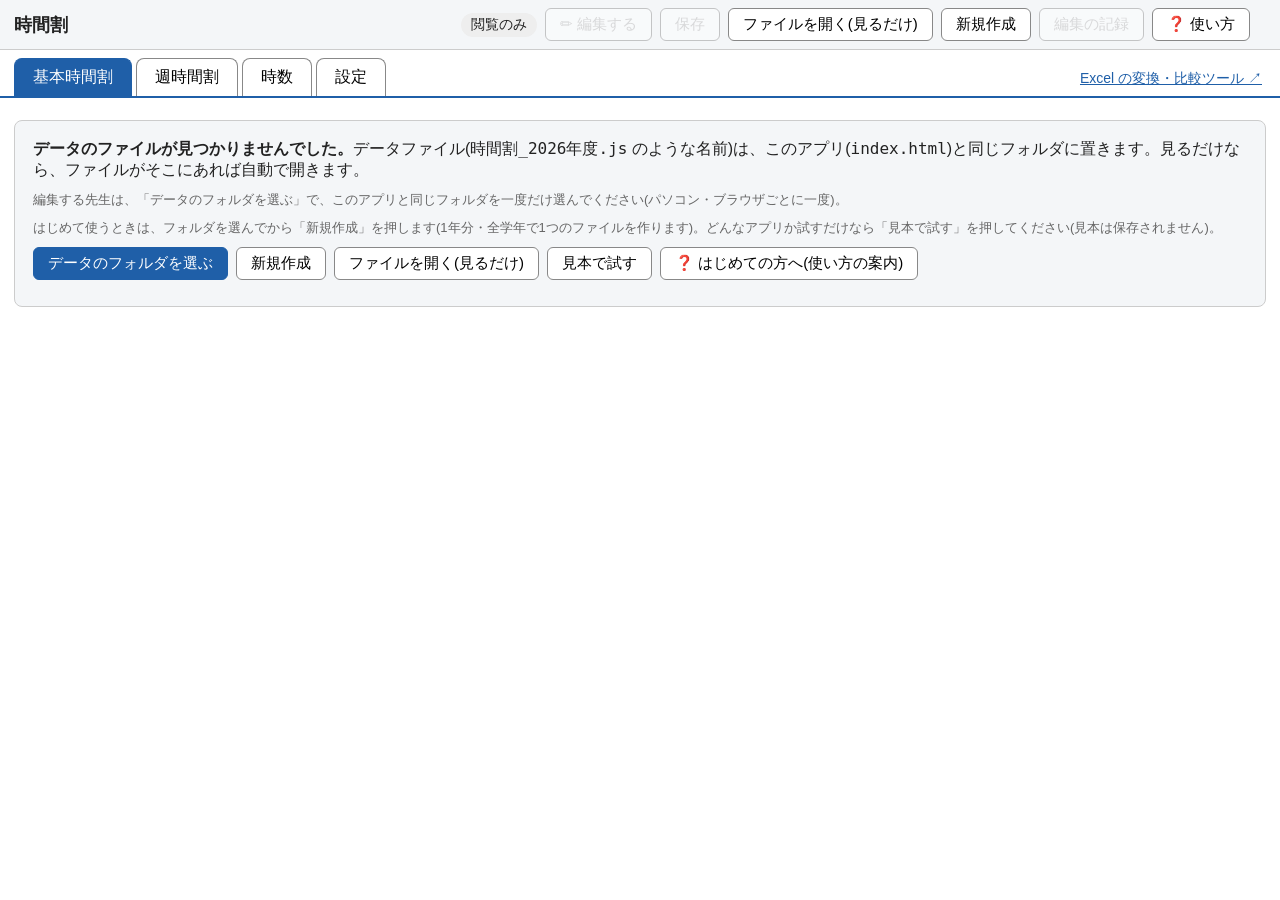
==== commit e49fc303: "行事予定を ../school-events/行事予定_YYYY年度.js から <script src> で読む(読めないときはファイルを選ぶ)。見本の行事予定の書き出しも .js に。README" ====
--- a/index.html
+++ b/index.html
@@ -44,7 +44,8 @@
 
 <main>
   <div id="startBanner" class="banner" hidden>
-    <p><b>データのフォルダを選んでください。</b>データファイル(<code>時間割_2026年度.json</code> のような名前)を置く、校務共有サーバーのフォルダです。一度選ぶと、次からは開くだけで、そのフォルダの一番新しい年度のファイルが自動で開きます(パソコン・ブラウザごとに一度だけ選びます)。</p>
+    <p><b>データのファイルが見つかりませんでした。</b>データファイル(<code>時間割_2026年度.js</code> のような名前)は、このアプリ(<code>index.html</code>)と同じフォルダに置きます。見るだけなら、ファイルがそこにあれば自動で開きます。</p>
+    <p class="hint">編集する先生は、「データのフォルダを選ぶ」で、このアプリと同じフォルダを一度だけ選んでください(パソコン・ブラウザごとに一度)。</p>
     <p class="hint">はじめて使うときは、フォルダを選んでから「新規作成」を押します(1年分・全学年で1つのファイルを作ります)。どんなアプリか試すだけなら「見本で試す」を押してください(見本は保存されません)。</p>
     <div class="line">
       <button class="primary" id="bnFolder">データのフォルダを選ぶ</button>
@@ -98,7 +99,7 @@
     <h2>新しいデータファイルを作る</h2>
     <div class="row"><span class="k">年度</span><span class="v"><input type="number" id="nYear" style="width:100px"> 年度</span></div>
     <div class="row"><span class="k">学校名</span><span class="v"><input type="text" id="nSchool" placeholder="例：〇〇中学校"></span></div>
-    <div class="hint">「作る」を押すと、データのフォルダに「時間割_(年度)年度.json」という名前のファイルを作ります。<b>先生の名前が入るので、インターネットやクラウドのフォルダには保存しないでください。</b></div>
+    <div class="hint">「作る」を押すと、データのフォルダに「時間割_(年度)年度.js」という名前のファイルを作ります。<b>先生の名前が入るので、インターネットやクラウドのフォルダには保存しないでください。</b></div>
     <div class="err" id="nErr"></div>
     <div class="foot"><span class="spacer"></span><button id="nCancel">やめる</button><button class="primary" id="nOk">作る</button></div>
   </div>
